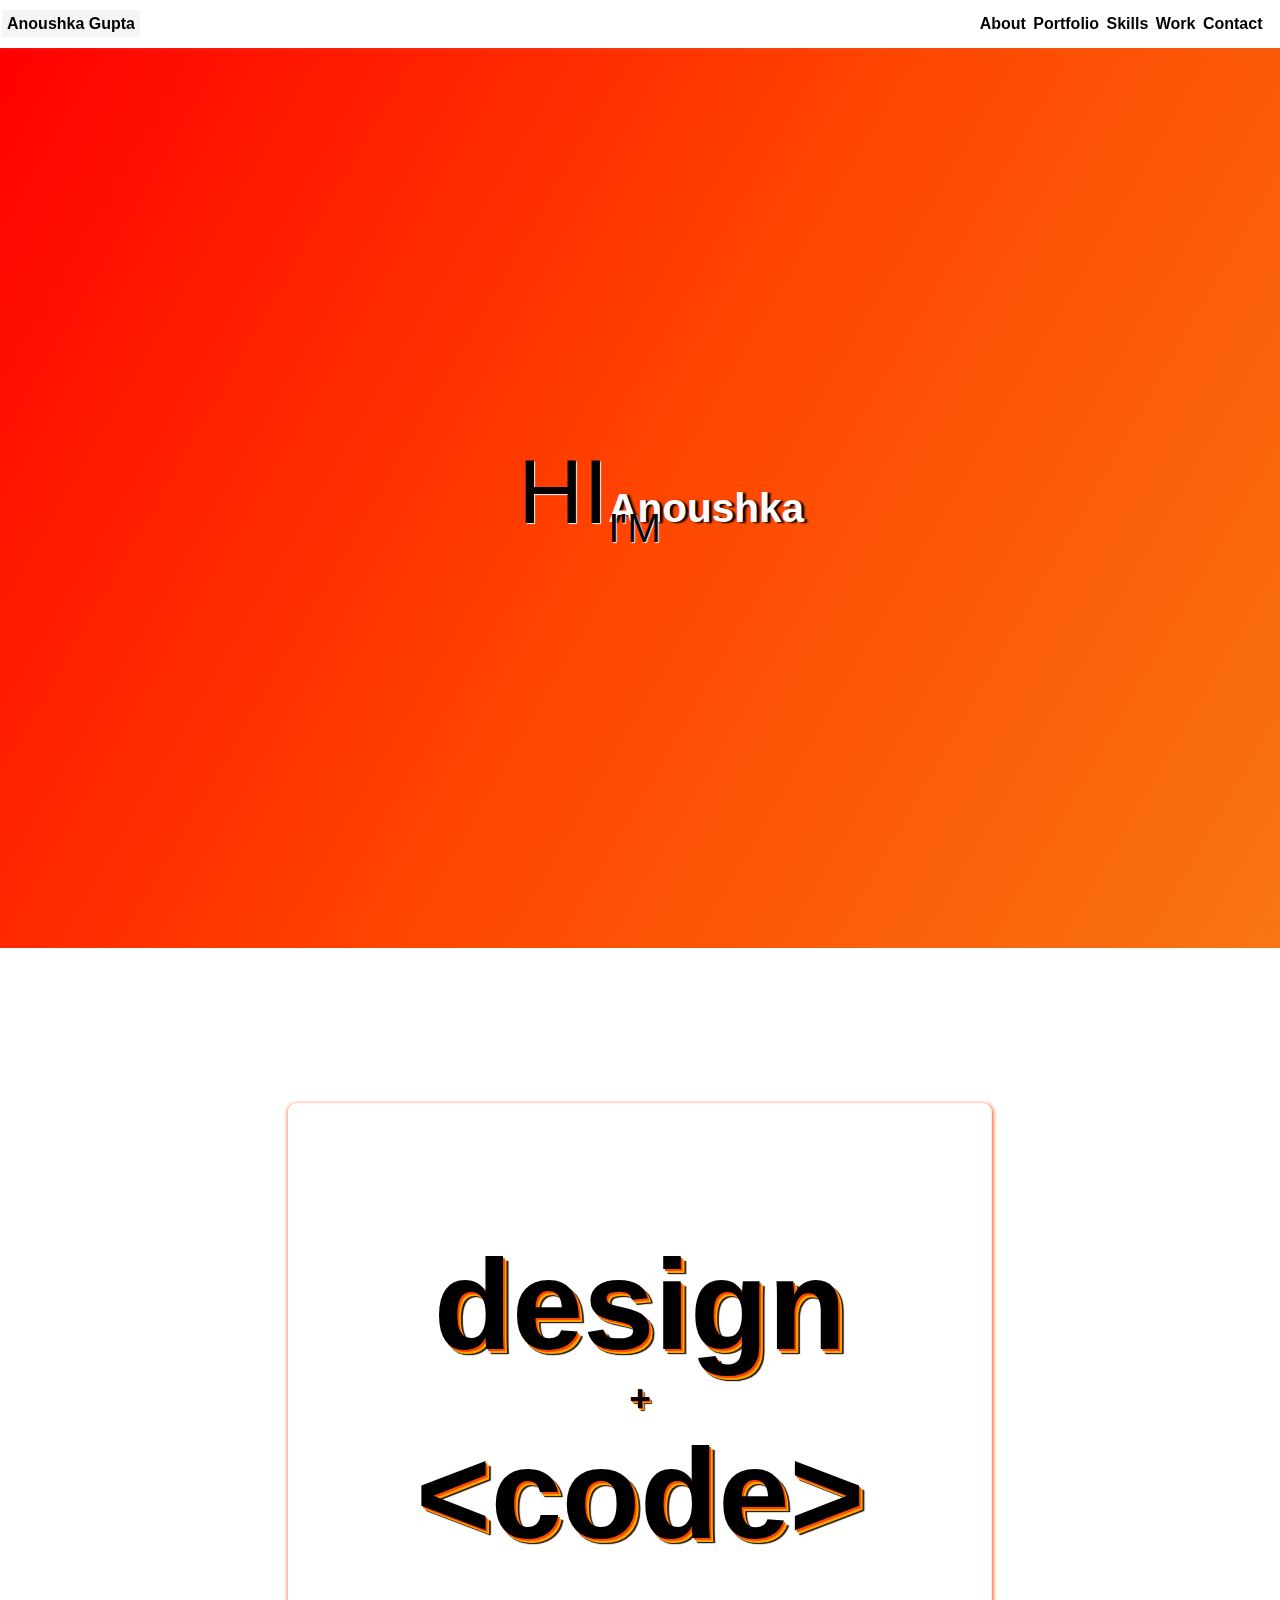
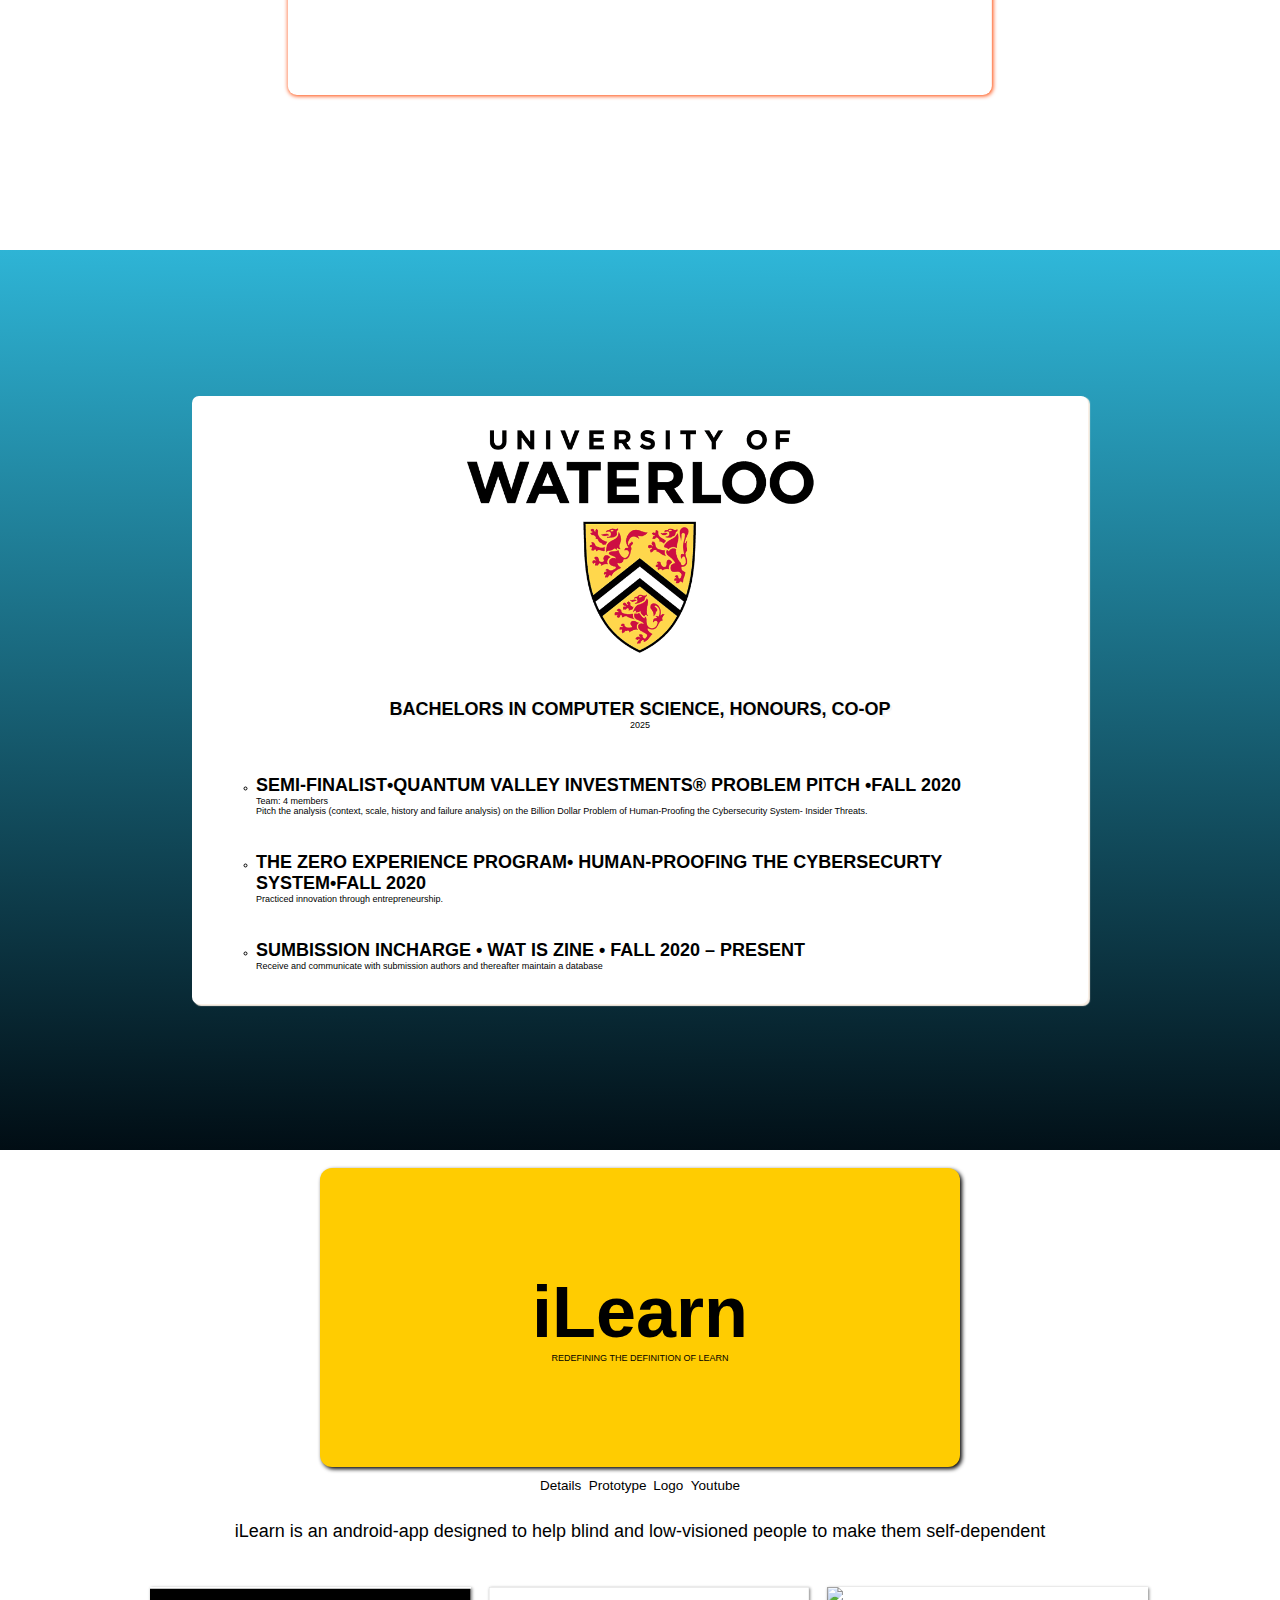
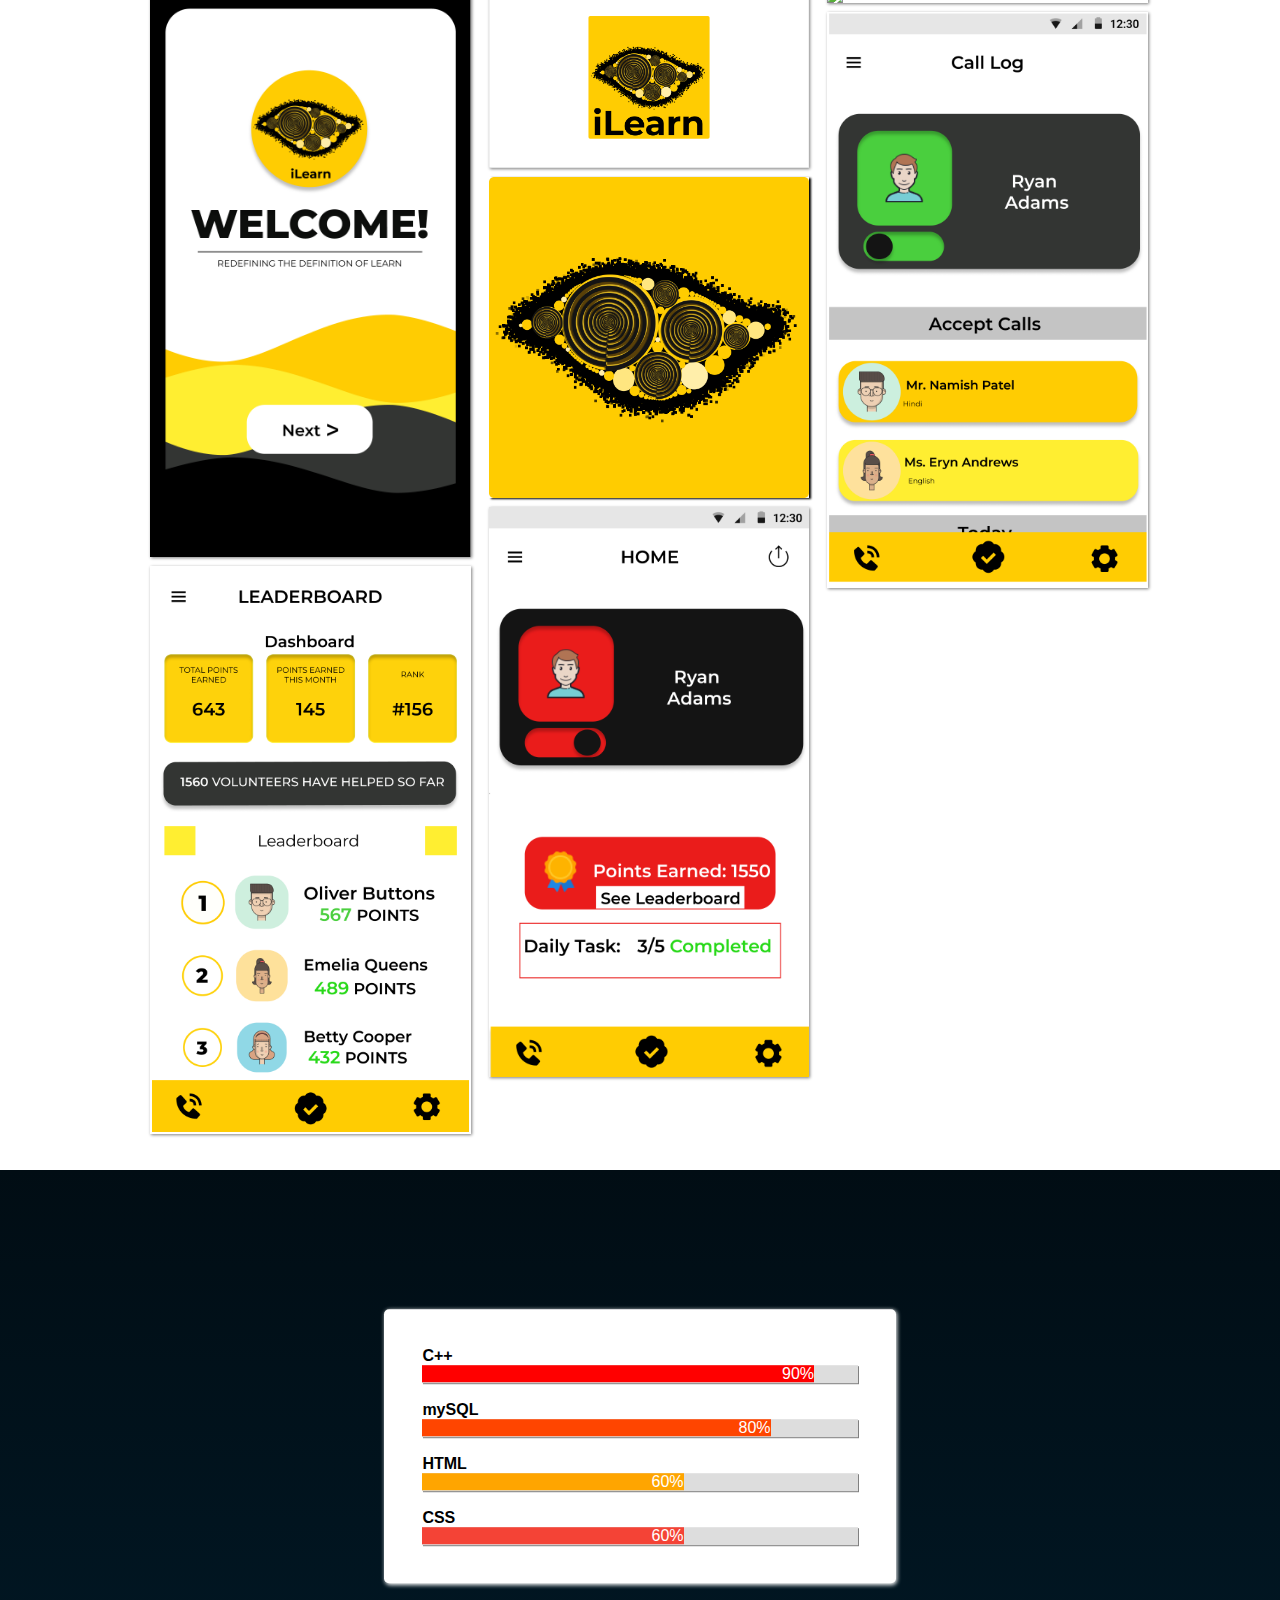
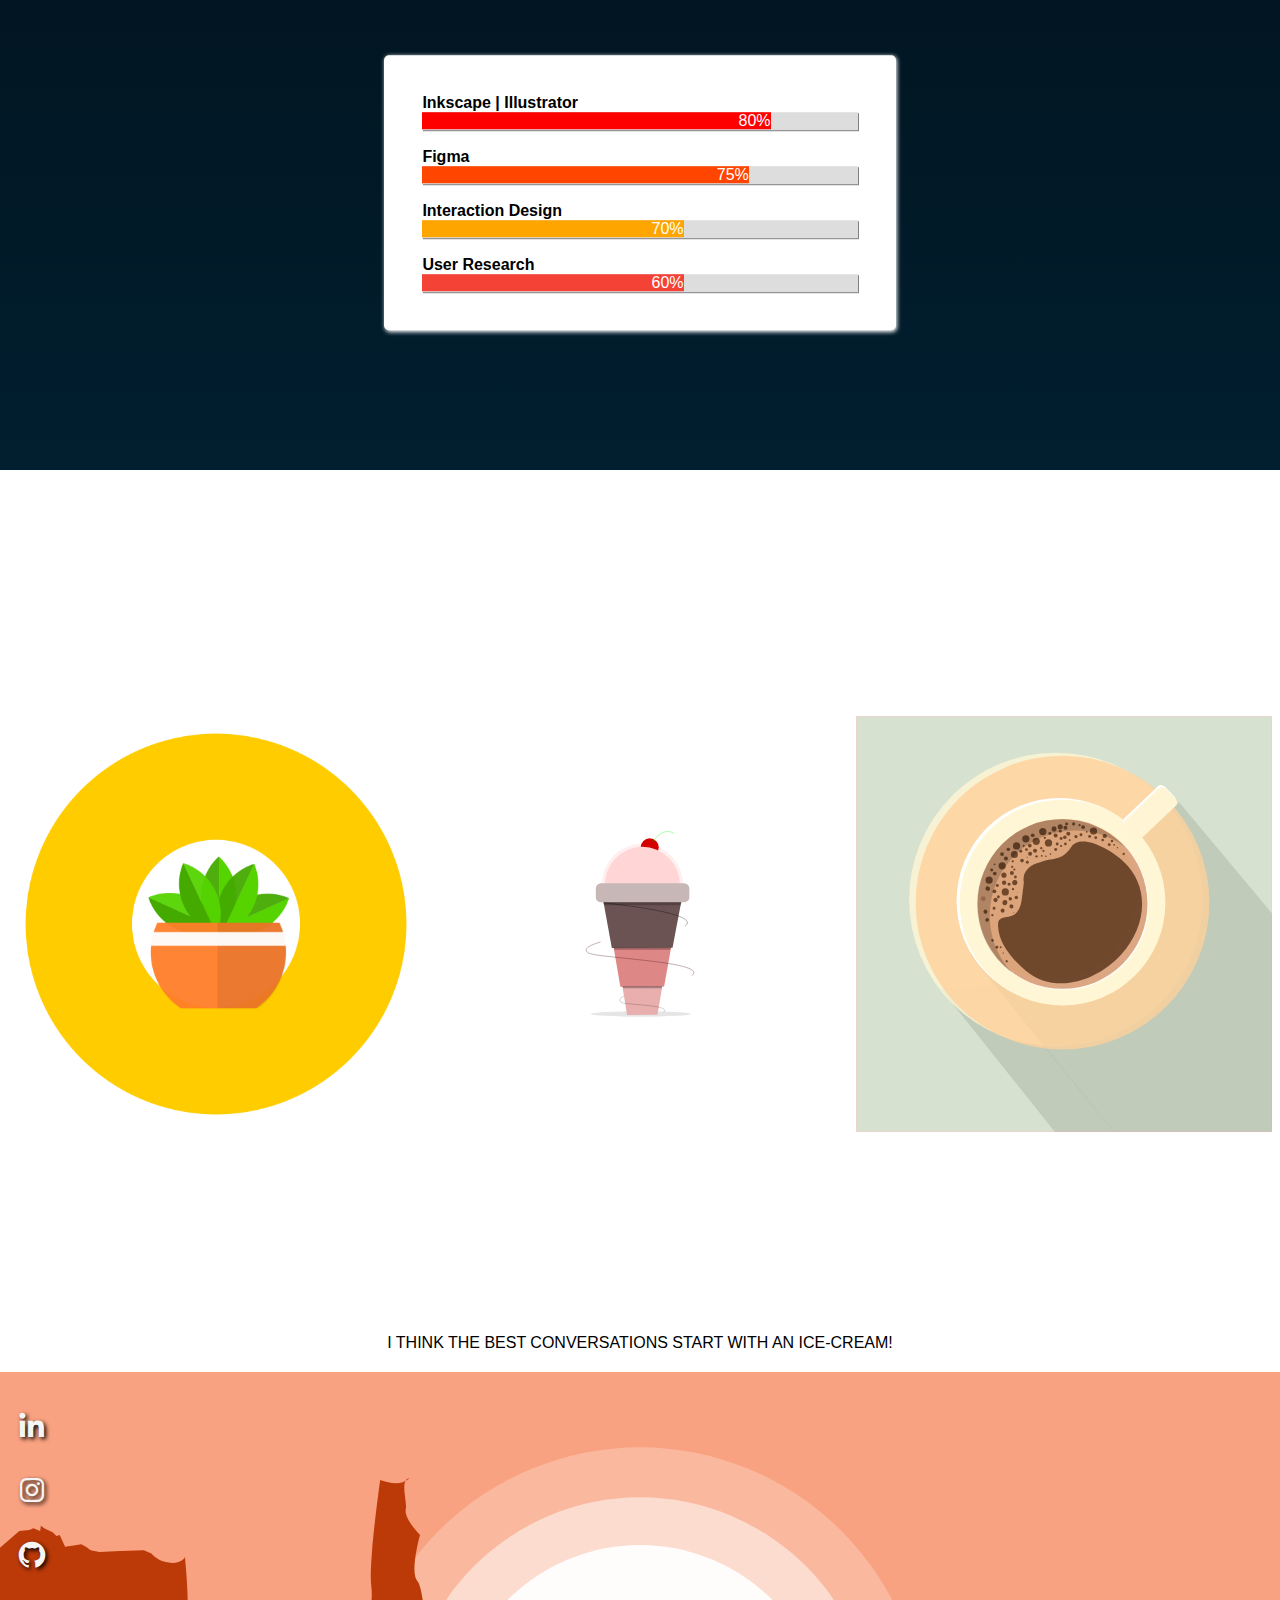
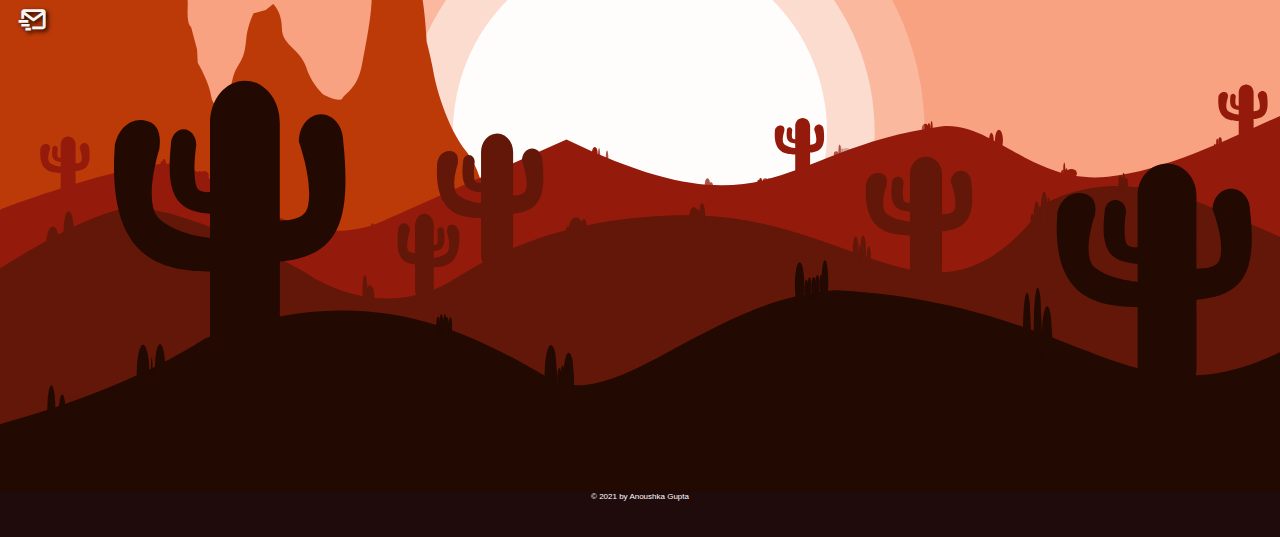
==== index.html @ c2b563d6 "Initial commit" ====
<!DOCTYPE html>
<html lang="en">

<head>
  <meta charset="UTF-8">
  <meta name="viewport" content="width=device-width, initial-scale=1.0">
  <title>Anoushka Gupta</title>
  <link rel="stylesheet" href=
  "style.css">
  <link href='https://cdn.jsdelivr.net/npm/boxicons@2.0.5/css/boxicons.min.css' rel='stylesheet'>
  <link href='https://fonts.googleapis.com/css?family=DM Serif Text' rel='stylesheet'>


</head>

<body>
  <header class="l-header">

    <nav class="nav bd-grid">

      <div>
        <a href="#" class="nav-logo">
          Anoushka Gupta
        </a>
      </div>


      <div class="nav__menu" id="nav-menu">
        <ul class="nav__list">
          <li class="nav__item">
            <a href="" class="nav__link">About</a></li>
          <li class="nav__item">
            <a href="" class="nav__link">Portfolio</a></li>
          <li class="nav__item">
            <a href="" class="nav__link">Skills</a></li>
          <li class="nav__item">
            <a href="" class="nav__link">Work</a></li>
          <li class="nav__item">
            <a href="" class="nav__link">Contact</a></li>
        </ul>
      </div>

      <!-- <div class="nav__toggle" id="nav-toggle">

        <i class='bx bx-menu'></i> 
      </div>-->
    </nav>
  </header>


  <main class="l-main">

    
      <div class="name-screen">
        <div class="blah">
        <div class="my-table">
          <div class="my-cell">
            <span class="large-text">HI</span>
          </div>
          <div class="my-cell">
            <span class="small-text"><b>Anoushka </b></span>
          </div>
          <div>
            <span class="small-text2">I'M</span>
          </div>
        </div>
      </div>
    </div>
   


    <div class="about-me">


      <div class="row">
        <div class="column">
          <h1 class="Design-Code">design </h1>
          <!-- <br>
          <p class="about-dc">Beautiful and Creative Designs</p>-->
        </div>

        <div class="column">
          <h1 class="plus">+</h1>
        </div>

        <div class="column">
          <h1 class="Design-Code"> &lt;code&gt;</h1>
          <!-- <br>
          <p class="about-dc">Clean, Elegant and Effficent Code</p>-->
        </div>
      </div>
    </div>




    <div class="aff">

      <div class="po">


        <div class="column4">
          <img src="images.png" alt="" class="image-logo">
        </div>


        <div id="b1">
          <div class="center">
            <h2 class="center">BACHELORS IN COMPUTER SCIENCE, HONOURS, CO-OP </h2>
            <p class="year">2025</p>
          </div>

          <div class="boxe">

            <ul class="boxes">

              <li class="info">
                <h3 class="bullet">
                  SEMI-FINALIST•QUANTUM VALLEY INVESTMENTS® PROBLEM PITCH •FALL 2020
                </h3>
                Team: 4 members
                <br>
                Pitch the analysis (context, scale, history and failure analysis) on the Billion Dollar Problem of
                Human-Proofing the Cybersecurity System- Insider Threats.
              </li> <br>

              <li class="info">
                <h3 class="bullet">
                  THE ZERO EXPERIENCE PROGRAM• HUMAN-PROOFING THE CYBERSECURTY SYSTEM•FALL 2020
                </h3>
                Practiced innovation through entrepreneurship.
              </li><br>


              <li class="info">
                <h3 class="bullet">
                  SUMBISSION INCHARGE • WAT IS ZINE • FALL 2020 – PRESENT
                </h3>
                Receive and communicate with submission authors and thereafter maintain a database
              </li>

            </ul>
          </div>
        </div>
      </div>
    </div>




    <div class="pofolio">

      <div class="pofolios">


        <div class="ilearn-icon">
          <h1 class="ilearn">iLearn</h1>
          <p class=" tagline">REDEFINING THE DEFINITION OF LEARN</p>
        </div>



        <div class="h-list">


          <ol class="nav__list">
            <li class="nav__items">
              <a href="" class="aa">Details</a>
            </li>
            <li class="nav__items">
              <a href="" class="aa">Prototype </a>
            </li>
            <li class="nav__items">
              <a href="" class="aa">Logo</a> </li>
            <li class="nav__items">
              <a href="" class="aa">Youtube</a> </li>

          </ol>



        </div>





        <div class="hello">

          <div class="description1">
            <p class="description2"> iLearn is an android-app designed to help blind and low-visioned people to make
              them self-dependent</p>
          </div>

        </div>



        <div class="projects">
          
          <div class="row5">
            <div class="column5">
              <img class="image-ilearn" src="Welcome Page.png">



              <img class="image-ilearn" src="Leaderboard.png">

            </div>
            <div class="column5">
              <img class="image-ilearn" src="The Logo.png">
              <img class="image-ilearns" src="isee3.png">
              <img class="image-ilearn" src="Screenshot 2020-12-28 at 2.18.22 PM.png">




            </div>

            <div class="column5">
              <img class="image-ilearn" src="sign-in page.png">
              <img class="image-ilearn" src="Screenshot 2020-12-28 at 2.18.00 PM.png">

            </div>
          </div>
        </div>
      </div>
    </div>
    <!--
          <div class="column2">
            <div class="one">
              <img src="Welcome Page.png" alt="" class="logo1">
            </div>
            <div class="one">
              <img src="Sign-in page.png" alt="" class="logo1">
            </div>
            <div class="one">

              <img src="Screenshot 2020-12-28 at 2.18.22 PM.png" alt="" class="logo1">
            </div>

            <div class="one">
              <img src="Screenshot 2020-12-28 at 2.18.00 PM.png" alt="" class="logo1">
            </div>
            <div class="one">
              <img src="Leaderboard.png" alt="" class="logo1">
            </div>

            <div class="one">
              <img src="sign-in.png" alt="" class="logo1">
            </div>
          </div>






        -->


    <div class="skill">

      <div class="skillls">
      <div class="skils">

        <p><b>C++</b></p>
        <div class="pattern">
        <div class="container">
          <div class="skills html">90%</div>
        </div>
        </div>
<br>
        <p><b>mySQL</b></p>
        <div class="container">
          <div class="skills sql">80%</div>
        </div>
<br>
        <p><b>HTML</b></p>
        <div class="container">
          <div class="skills css">60%</div>
        </div>
<br>
        <p><b>CSS</b></p>
        <div class="container">
          <div class="skills js">60%</div>
        </div>

        
      </div>

<br><br> <br> <br>

      <div class="skils">
        <p><b>Inkscape | Illustrator</b></p>
        <div class="container">
          <div class="skills inkscape">80%</div>
        </div>
<br>
        <p><b>Figma</b></p>
        <div class="container">
          <div class="skills figma">75%</div>
        </div>
<br>
        <p><b>Interaction Design</b></p>
        <div class="container">
          <div class="skills css">70%</div>
        </div>
<br>
        <p><b>User Research</b></p>
        <div class="container">
          <div class="skills js">60%</div>
        </div>

        
      </div>
</div>

    </div>
    

  
    <div class="contact">
      <div class="row10">

        <div class="column10">
          <img class="info2" src="pot.png">
          
          
        </div>
        <div class="column10">
          <img class="info2" src="icecream.svg">
     
          
         
        </div> 
        <div class="column10">
          <img class="info2" src="coffee.svg">
         
    
        
        </div>
        
      </div>

      <div class="ice">
        <p>I THINK THE BEST CONVERSATIONS START WITH AN ICE-CREAM! 
        </p>
      </div>
    </div>
      
   

    <div class="image">
      <img src="Scene.svg" alt="">
      <div class="top-left">
        <ol>
          <li><a href="#" class="home-social-icon"><i class='bx bxl-linkedin'></i></a></li>
          <li><a href="#" class="home-social-icon"><i class='bx bxl-instagram'></i></a></li>
          <li><a href="#" class="home-social-icon"><i class='bx bxl-github'></i></a></li>
          <li><a href="#" class="home-social-icon"><i class='bx bx-mail-send'></i></a></li>
        </ol>
      </div>
      <div class="footer">
        <p>&copy; 2021 by Anoushka Gupta </p>
      </div>
    </div>





    <!--img src="images/Photo on 10-09-20 at 7.28 PM.jpg" width="600px"  style="float:right;border: 12px solid rgb(12,11,66);margin:0px 50px;vertical-align: middle"-->

    <!-- <script src="https://unpkg.com/scrollreveal"></script>
    <script src="script.js"></script>
  
  
  s-->
---- style.css ----
*{
  margin: 0;
  padding: 0;
  
}
:root{
  --header-height: 3rem;
  --font-semi: 600;

}

:root{
  --first-color: white;
  --second-color:rgb(254. 253, 252);
  --third-color: orangered;
  --four-color: black;
  --five-color:  rgb(49, 30, 15);
  --six-color: rgb(31, 10, 2);
  }

  :root{
    --body-font: 'Poppins', sans-serif;
    --big-font-size: 1.75rem;
    --h2-font-size: 1.25rem;
    --image-overlay: 1rem;
    --name-screen: 10vh;
    --small-text: 4.5vh;
    --normal-font-size: 0.5rem;
  }

  @media screen and (min-width: 768px){
    :root{
      --big-font-size: 3.5rem;
      --h2-font-size: 2rem;
      --image-overlay: 3rem;
     
      --normal-font-size: 1rem;
    }
  
  }

  :root{
    --mb-1: 0.5rem;
    --mb-2: 1rem;
    --mb-3: 1.5rem;
    --mb-4: 2rem;
    --mb-5: 2.5rem;
    --mb-6: 3rem;
  }

  :root{
    --z-back:-10;
    --z-normal: 1;
    --z-tooltip: 10;
    --z-fixed: 100;
}

*,::before,::after{
box-sizing: border-box;

}

html{
  scroll-behavior: smooth;
}

body{
  margin-top: var(--header-height);
  font-family:var(--body-font);
  font-size: var(--normal-font-size);
  color: var(--second-color);
 

}

h1,h2,p{
  margin: 0;
}

 ul{
  float: right;
  list-style: none;
  
 }

 ol{
 
  list-style: none;
  
 }

 a{
  text-decoration: none;
  color: #000;
  }
  
  a:hover{
    color: white;
    margin: 2px;
    padding: 2px;
 background-color: whitesmoke;  
 transition: 0.05s;
  }
  

  
  a:visited{
  color:black;
  }

 

#hello {
  margin-top: 2px;
  box-shadow: inset 0px 0px 5px rgba(0,0,0,0.5);

}
 img{
  margin-top: 2px;
   max-width: 100%;
   height: auto;
   display: block;
   

   }
   
   a.nav-logo{
     margin: 2px;
     padding: 5px;
    
    background-color: whitesmoke;
    }

   

   
  
.l-header{
    width: 100%;
    position: fixed;
    top: 0;
    left: 0;
    z-index: var(--z-fixed);
    background-color: #ffffff;
    box-shadow: 0 1px 4px rgba(146,161,176,0.15);
  }

.navbd-grid{
  max-width: 1024px;
  display: grid ;
  grid-template-columns: 100%;
  grid-column-gap: 2rem;
  width: calc(100% - 2rem);
  margin-left: var(--mb-2);
  margin-right: var(--mb-2);
}


.nav{
  margin-right: var(--mb-2);
  height: var(--header-height);
  display: flex;
  justify-content: space-between;
  align-items: center;
  font-weight: var(--font-semi);
  
}

.nav__item{
  
  display: inline;
  margin: 0 1.5px;
 }

   .section-title{
     position:relative;
     font-size: var(--h2-font-size);
     color: var(--first-color);
     margin-top: var(--mb-2);
     margin-bottom: var(--mb-4);
     text-align: center;
   }

   .section-title::after{
     position: absolute;
     content: "";
     width: 64px;
     height: 0.18rem;
     left: 0;
     right: 0;
     margin: auto;
     top: 2rem;
     background-color: var(--first-color);
   }

.section{
     padding-top: 3rem;
     padding-bottom: 2rem;
}

.image{
  position: relative;
  text-align: center;
  font-size: var(--big-font-size);
  color: white;
}

.home-data{
  position: absolute;
  top: 75%;
  left: 50%;
  transform: translate(-50%, -50%);
}



.home-title-color{

  color:white ;
}

h1.home-title{
  font-size: var(--image-overlay);
  text-shadow: 2px 2px 4px  black;
}

.home-social-icon{
  display: block;

}

i{
  font-size: var(--h2-font-size);
  color: whitesmoke;
  text-shadow: 2px 2px 4px black;
}

.top-left{
  position: absolute;
  top: 2%;
  left: 16px;
}

.name-screen{
  position: relative;
  margin-top: var(--header-height);
  background-color: var(--third-color);
  max-width: 100%;
  height: 100vh;
vertical-align: center; 


background-image: linear-gradient(250DEG,WHITE, RED,orangered,ORANGE, orangered RED,white);
background-image: linear-gradient(120deg,red,#FF4500, #F87512);




}





@media screen and (min-width: 768px){
  .my-table {
    
    display: table;
    position: absolute;
    top: 50%;
    left: 44vw;
    transform: translate(-50%,-50%);
  }
}
  
  


  .my-cell {
    display: table-cell;
  
  }
  
  .large-text {
    
    position: relative;
    font-size: var(--name-screen);
    line-height:5vh;
    color: black;
    text-shadow: 1px 1px 1px  whitesmoke;


  }
  
  .small-text {
    position: absolute;
    font-size: var(--small-text);
     line-height: 8.6vh;
     vertical-align: text-bottom;
     font-weight: bold ;
     color:var(--first-color);
     text-shadow: 3px 1px 2px  black;
    

  }

  .small-text2 {
    position: absolute;
    font-size: var(--small-text);
     line-height: 1.176vh;
     vertical-align: text-top;
     font-weight: lighter;
     text-shadow: 1px 1px 1px  whitesmoke;

  }

  @media screen and (max-width: 768px){
    .my-table {
    
      display: table;
     position: absolute;
     top: 45%;
     left: 34vw;
     transform: translate(-50%,-50%);
   
    }
 }

 
@media screen and (max-height: 414px ){
  .blah{
    width: max-content;
    height: max-content;
    border: 1px solid black;
 
    background-color: orchid;
  }
  .my-table {
    
  
    display: table;
   
  }
}





.about-me{
  position: relative;
  margin-top: 1px;
  
  max-width: 100%;
  height: 100vh;
  
  
}
 .row{
   position: absolute;
   top: 50%;
  left: 50%;
  transform: translate(-50%, -50%);
  background-color: white;
  padding: 10vw;
  box-shadow: 1px 1px 4px orangered;
    border-radius: 9px;
  }
    
.Design-Code{
  color: black;
  text-align: center;
  font-weight: bold;
  font-size: 10vw;
  text-shadow: 0.2vh 0.2vh 0px  orangered,
  0.4vh 0.4vh 0px orange,
  0.6vh 0.6vh 1px rgb(49, 30, 15), 0.5vh 0.5vh 1px #010D14;
}
h1.plus{
  font-size: 4vh;
  text-align: center;
  font-weight: bold;
  text-shadow: 0.1vh 0.1vh 0px  #ff4500,
  0.2vh 0.2vh 0px orange,
  0.3vh 0.3vh 1px rgb(49, 30, 15), 0 0 0px darkblue;
}

@media screen and (max-width: 768px){
  h1.plus{
    text-align: right; 
  }
}


.pofolio {


  margin: 2vh auto;
  background-color:var(--second-color);
  max-width: 100%;
  
  
}


@media screen and (max-width: 768px){
  
    .pofolio {
     
     
      margin: 2vh auto;
      background-color:var(--second-color);
      max-width: 100%;
     
      
    }
  
   
  .pofolios{
    margin: 3vh 0;
  }
}



  .ilearn-icon{

   position: relative;
   width:50%;
   margin-top: 1vh;
   border: 0.5px double transparent;
   background-color:#FFCC01;
   padding: 6vh 4vw;
   box-shadow: 1px 1px 4px black;
    border-radius: 3px;
    left: 50%;
    transform: translate(-50%);
  }

  
.ilearn {
  
 text-align: center;
 font-size: 8vh;
}

p.tagline{

 font-size: 1vh;
  text-align: center;
}


.detail{
 width: 70%;
 margin-left: auto;
 margin-right: auto;
}

.one{

margin: 2px;
}

.column2:after {
  content: "";
  display: table;
  clear: both;
}

.column2{
  
  
 margin-left: 33vw;
 margin-right: 33vw;
  

}
.description1{

 width: 70%;
 margin: 1.5vh auto;
 justify-content: center;
 align-content: center;
}
p.description2{
  
  margin: 1.5vh auto;
  text-align: center;
  font-size: 2vh;
}
@media screen and (min-width: 600px){
  .ilearn-icon{
  position: relative;
  width:50%;
  margin-top: 2vh;
  border: 0.5px double transparent;
  background-color:#FFCC01;
  padding: 8vw;
  box-shadow: 2px 2px 4px black;
   border-radius: 12px;
   left: 50%;
   transform: translate(-50%);
}}




details{
 
  background-color: #141414;
  border-radius: 1px;
  text-align: center;
padding: 5px; 
}

a.aa:hover{
  font-size: 1.5vh;
  color: white;
  background-color: black;
  font-weight: lighter;
}
a.aa{
  font-size: 1.5vh;
  color: black;
  background-color: white;
}





.nav__items{
display: inline;
    margin: 0 1.5px;
    min-width: 696px;
    list-style: none;
    padding-top: 20px;
}

.h-list{
  display: table;
  margin: 1vh auto;
}

.column2{
  display: flex;
  margin: 0 2vh;
  margin: 0 vw;
}
.one{
  flex: 50%;
 
}


img.logo1{
width:40vw;
box-shadow: 1px 1px 1px rgb(180, 178, 178);
margin: 0 4px;

}



.aff{
  position: relative;
  margin-top: 1px;
  background-color: lightsalmon;
  max-width: 100%;
  height: 100vh;
  background-image: linear-gradient(1deg,#010D14, #2FB8DA);
  
}


.po{
 
 padding: 0.5vw 0;
  position: absolute;
  margin: auto;
  height: 70vh;
  width: 80vw;
  margin:  auto auto;
background-color: white;
  left: 50%;
  top: 50%;
  border-radius: 7px;
  transform: translate(-50%, -50%);
  box-shadow: 2px 2px 1px linen;
  }


@media screen and (max-height: 414px){

.po{
  padding: 0.5vw 0;
  position: absolute;
  height: fit-content;
  width: fit-content;
  margin:  auto auto;
background-color: white;
  left: 50%;
  top: 50%;
  border-radius: 7px;
  transform: translate(-50%, -50%);
  box-shadow: 2px 2px 1px linen;
  }
}

.column3 {

  margin: 0 auto;
  width: 50%;
  padding: 2px;
  
  text-align: center;
  font-size: 25px;
  cursor: pointer;
  color: white;
}

@media screen and (max-width: 875px){

 
  .po{
 
    padding: 0.5vw 0;
     position: absolute;
     height: max-content;
     width: 80vw;
     margin: auto;
   background-color: white;
     left: 50%;
     top: 50%;
     border-radius: 2px;
     transform: translate(-50%, -50%);
     box-shadow: 1px 1px 0px linen;
     }

  img.image-logo{
  
   width: 90%;
  border-radius: 2px;
  
  }
  div.center{
    text-align: center;
    margin: 0 auto;
  }

  ul.boxes{
    list-style: circle;
    margin: 0vh auto;
    
  }
  .column3 {

    width: 70vw;
    height: auto;
    margin: 0 auto;
 
    padding: 2px;
    text-align: center;
    font-size: 25px;
    color: white;
    left: 50%;
    
  }
}

@media screen and (min-width: 1000px){

  .po{
    padding: 0.5vw 0;
    position: absolute;
    width: 70vw;
    height: auto;
    
    margin:  auto auto;
  background-color: white;
    left: 50%;
    top: 50%;
    border-radius: 7px;
    transform: translate(-50%, -50%);
    box-shadow: 2px 2px 1px linen;
    }
  }
  .column4{

    display: block;
    margin: auto;
  }
  
 
 
img.image-logo{
  display:block;
  margin: auto;
  max-width: 90vw;
border-radius: 2px;

}
div.center{
  text-align: center;
  margin: 2vh 0;
}

h2.center{
  font-weight: bolder;
  text-align: center;
  font-size: 2vh;
  text-shadow: 2px 2px 0px  whitesmoke;
  }

p.year{
font-size: 1vh;

}


h3.bullet{
  font-size: 2vh;
}


/* Closable button inside the image */
.closebtn {
  float: right;
  color: white;
  font-size: 35px;
  cursor: pointer;
  background-color: black;
border: 3px solid black;
border-radius: 9px;
}
div.boxe{
  overflow:scroll;
}
ul.boxes{
  list-style: circle;
  margin: 2vh 5vw;
  
}

li.info{
  margin: 1vh auto;
  font-size: 1vh ;
}


@media screen and (min-width: 768px){
  li.info{
    margin: 1vh auto;
    font-size: 1vh ;
  }

  img.image-logo{
    display:block;
    margin: auto;
    max-width: 40vw;
  border-radius: 1px;
 
  }

  p.year{

    font-size: 1vh;
    
    }
    
    
    h3.bullet{
      font-size: 2vh;
    }
}

@media screen and (max-height:415px){

  .po{
    
    position: absolute;
   
    margin:  auto auto;
  background-color: white;
    left: 50%;
    top: 50%;
    border-radius: 7px;
    transform: translate(-50%, -50%);
    box-shadow: 2px 2px 1px linen;
    }

    img.image-logo{
      
      
     width: 30vw;
    border-radius: 2px;
    
    }
   
  }
  


.projects{
  width: 80%;
  height: auto;
  margin: 0 auto;

  text-align: center;
  
 
 }
 
 .row5 {
  


 
   display: flex;
   flex-wrap: wrap;
   padding: 0 4px;
   width: 80vw;
  
 }
 
 /* Create four equal columns that sits next to each other */
 .column5{
   
   flex: 33.33%;
  padding: 1vh;
   
 }
 
 .column5 img {
   margin-top: 8px;
   vertical-align: middle;
   width: 100%;
  margin: 1vh 1vh;
  box-shadow: 1px 1px 3px grey;

  
 }
 
 @media screen and (max-width: 800px) {
   .column {
     flex: 50%;
     max-width: 50%;
   }
 }
 
 /* Responsive layout - makes the two columns stack on top of each other instead of next to each other 
 @media screen and (max-width: 600px) {
   .column {
     flex: 100%;
     max-width: 100%;
   }
 }
 */
 img.image-ilearns{
   box-shadow: 2px 1px 2px black;
 }

 .skill{
   position: relative;
  max-width: 100%;
  height: 100vh;
 background-image: linear-gradient( #010D14,  #011f30 );
  background-color: #010D14;
 }

 /* Make sure that padding behaves as expected */

.skillls{
  position: absolute;
  left: 50%;
  top: 50%;
  transform: translate(-50%, -50%);
 
}

.skils{
  margin: auto auto;
  width: 70vw;
  
  background-color: white;
  box-shadow: 1px 1px 4px white;
  padding: 5vw;
  border-radius: 2px;
}


@media screen and (min-width: 768px){
  .skils{
    margin: auto auto;
    width: 40vw;
    
    background-color: white;
    box-shadow: 1px 1px 4px white;
    padding: 3vw;
    border-radius: 5px;
  }
}
/* Container for skill bars */
.container {
  width: 100%; /* Full width */
  height: 2vh;
  background-color: #ddd; /* Grey background */
  box-shadow: 1px 1px 0px grey;
}

.skills {
  text-align: right; /* Right-align text */

  color: white; /* White text color */
  height: 1.9vh;
}


.html {width: 90%; background-color: red;} 
/* Green */
.css {width: 60%; background-color: orange;} 
/* Blue */
.js {width: 60%; background-color: #f44336;} 
/* Red */
.sql {width: 80%; background-color: orangered;} 
/* Dark Grey */


.inkscape {width: 80%; background-color: red;} /* Green */
.intera {width: 60%; background-color: orange;} /* Blue */
.figma {width: 60%; background-color: #f44336;} /* Red */
.figma{width: 75%; background-color: orangered;} /* Dark Grey */

.contact{
  position: relative;
  width: 100%;
  height: 100vh;
 
}

 
 
 
 .row10 {
   position: absolute;
   display: flex;
   flex-wrap: wrap;
   padding: 0 4px;
top: 50%;
transform: translateY(-50%);
 }
 
 /* Create four equal columns that sits next to each other */
 .column10 {
   flex: 33.33%;
   max-width: 33.33%;
   padding: 0 4px;
 }
 
 .column10 img {
   margin-top: 8px;
   vertical-align: middle;
   width: 100%;
 }
 
 @media screen and (max-width: 768px){
   .row10{
     position: absolute;
     
     display: block;
     top: 50%;
     left: 50%;
     transform: translate(-50%, -50%);
   }
   .column10 {
   max-width: 80vw;
  }
  
  .column10 img {
    margin-top: 8px;
    vertical-align: middle;
    width: 100%;
  }
   
 }
 
.ice{
position: absolute;

left: 50%;
transform: translateX(-50%);
bottom: 2%;
}

.ice p{
  text-align: center;
}

.footer {
 
  left: 0;
  bottom: 0;
  width: 100%;
  height: 5vh;
  background-color:rgb(31, 10, 12);
  color: white;
  text-align: center;
  font-size: var(--mb-1);
}
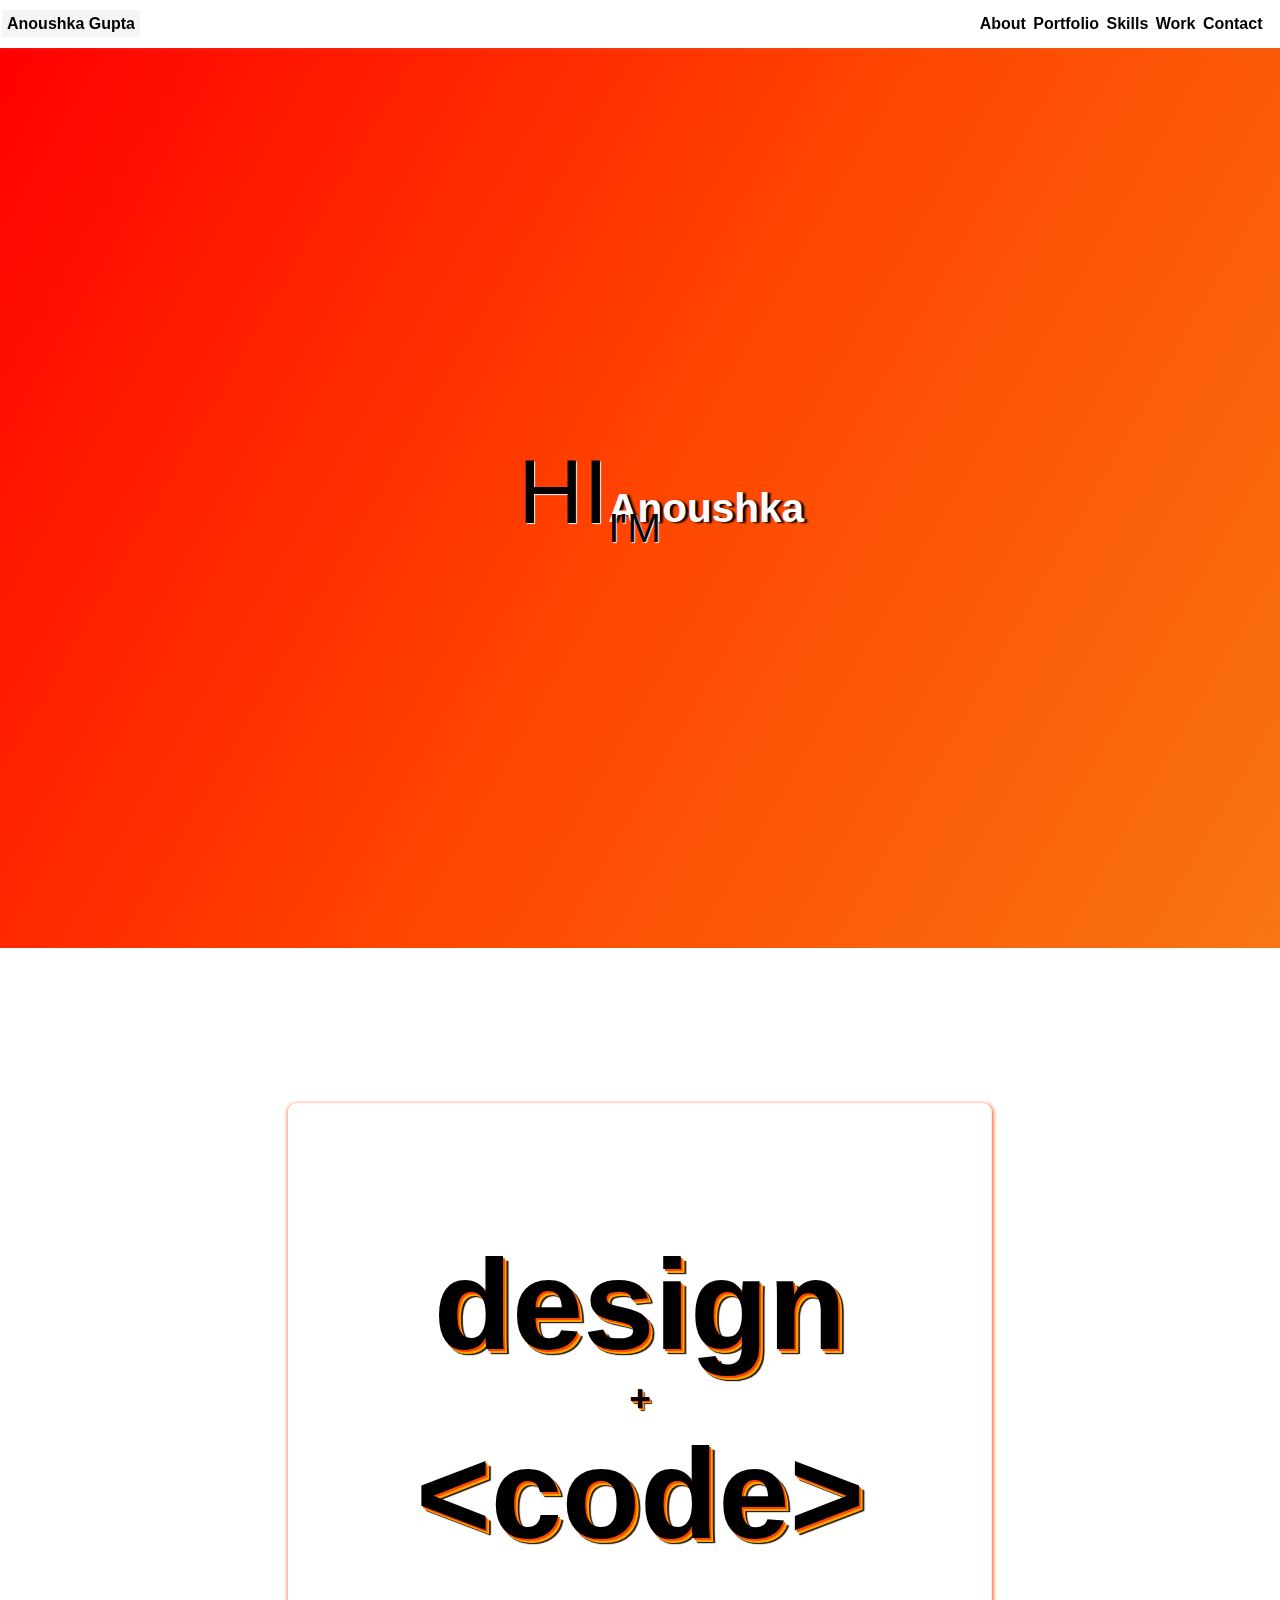
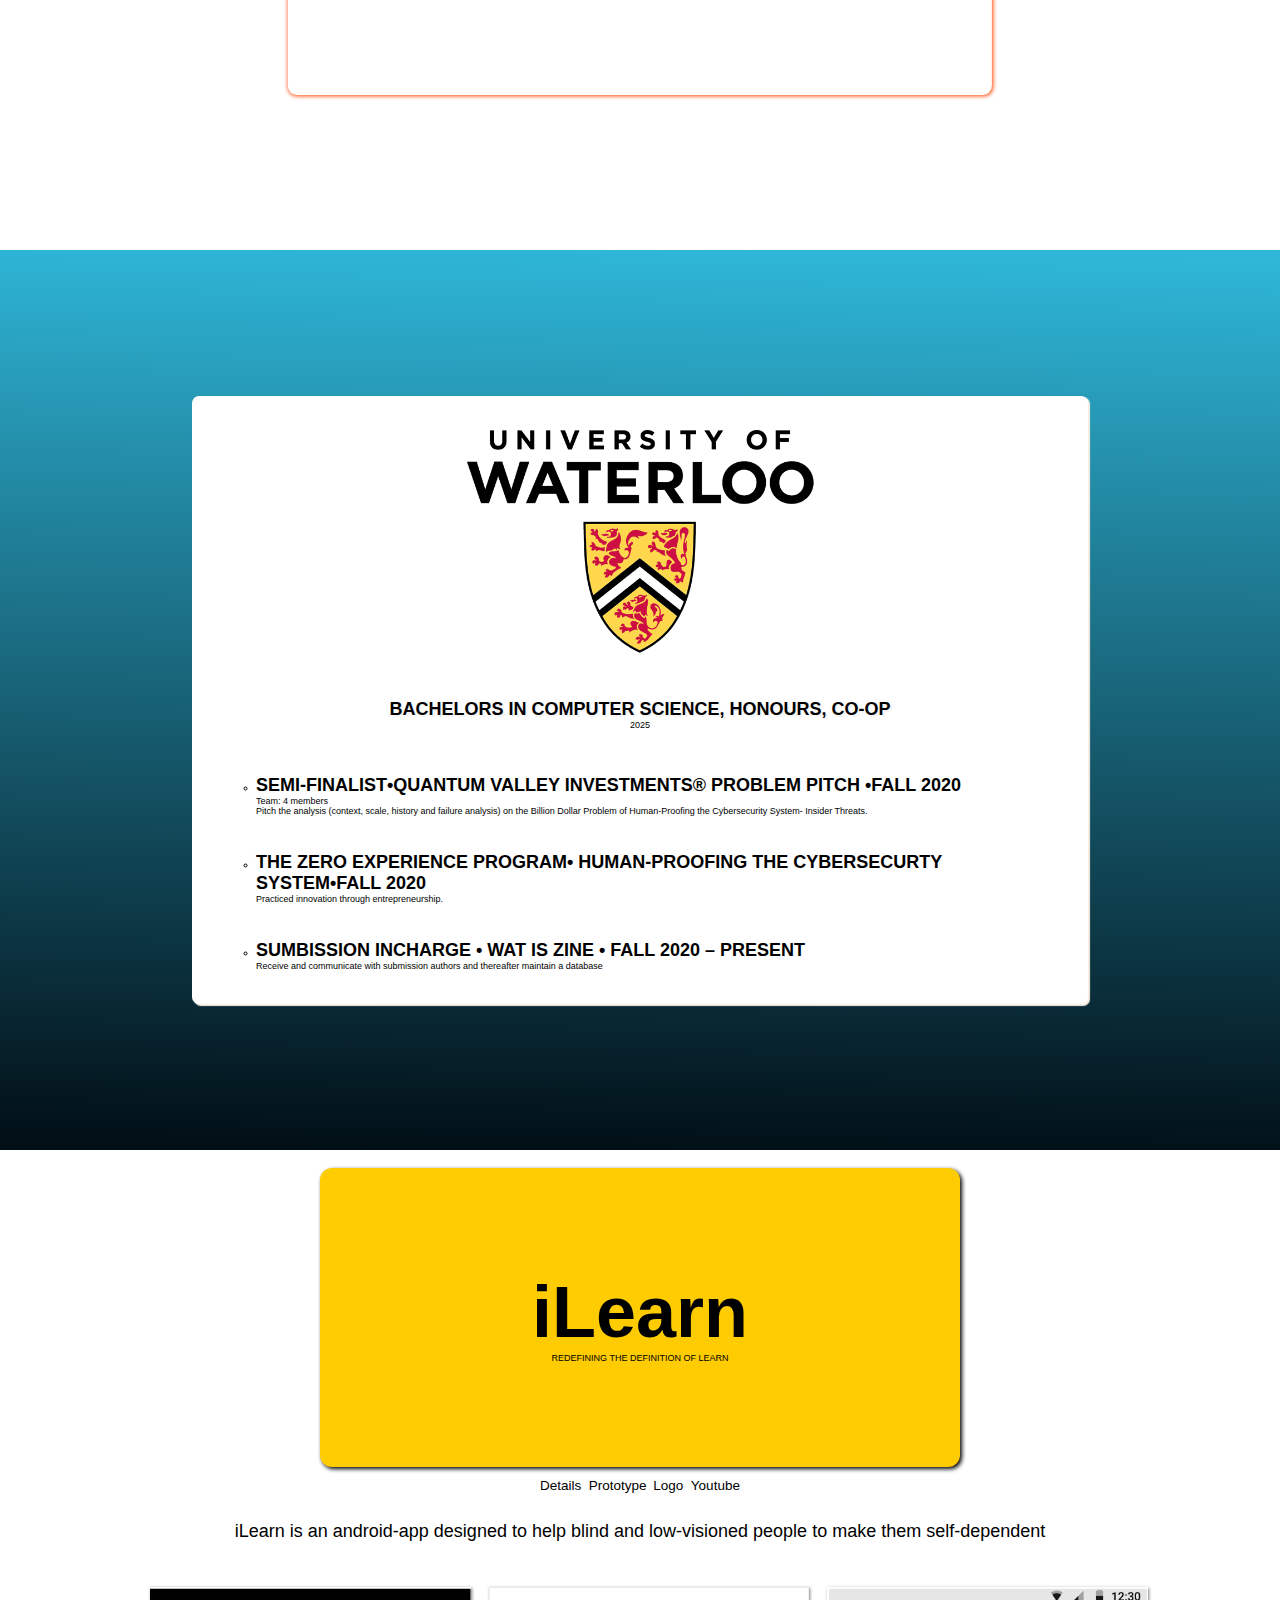
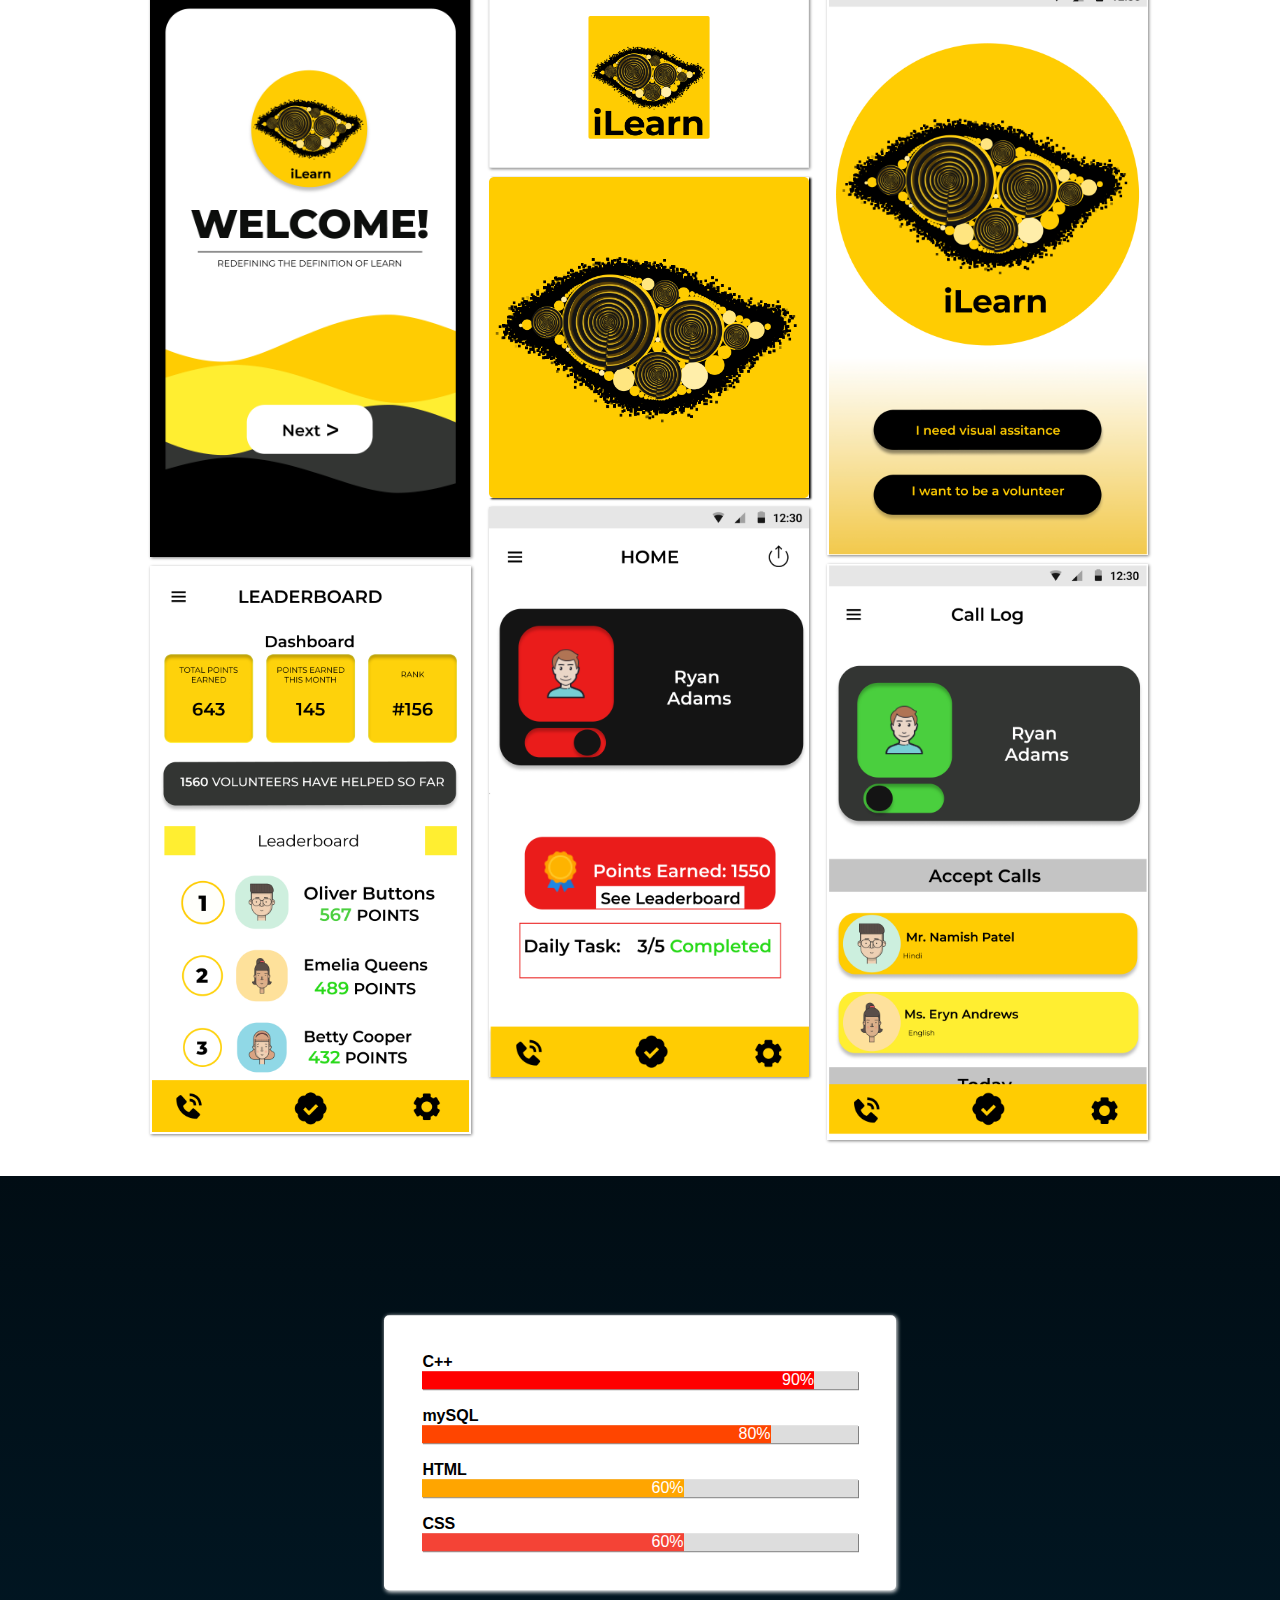
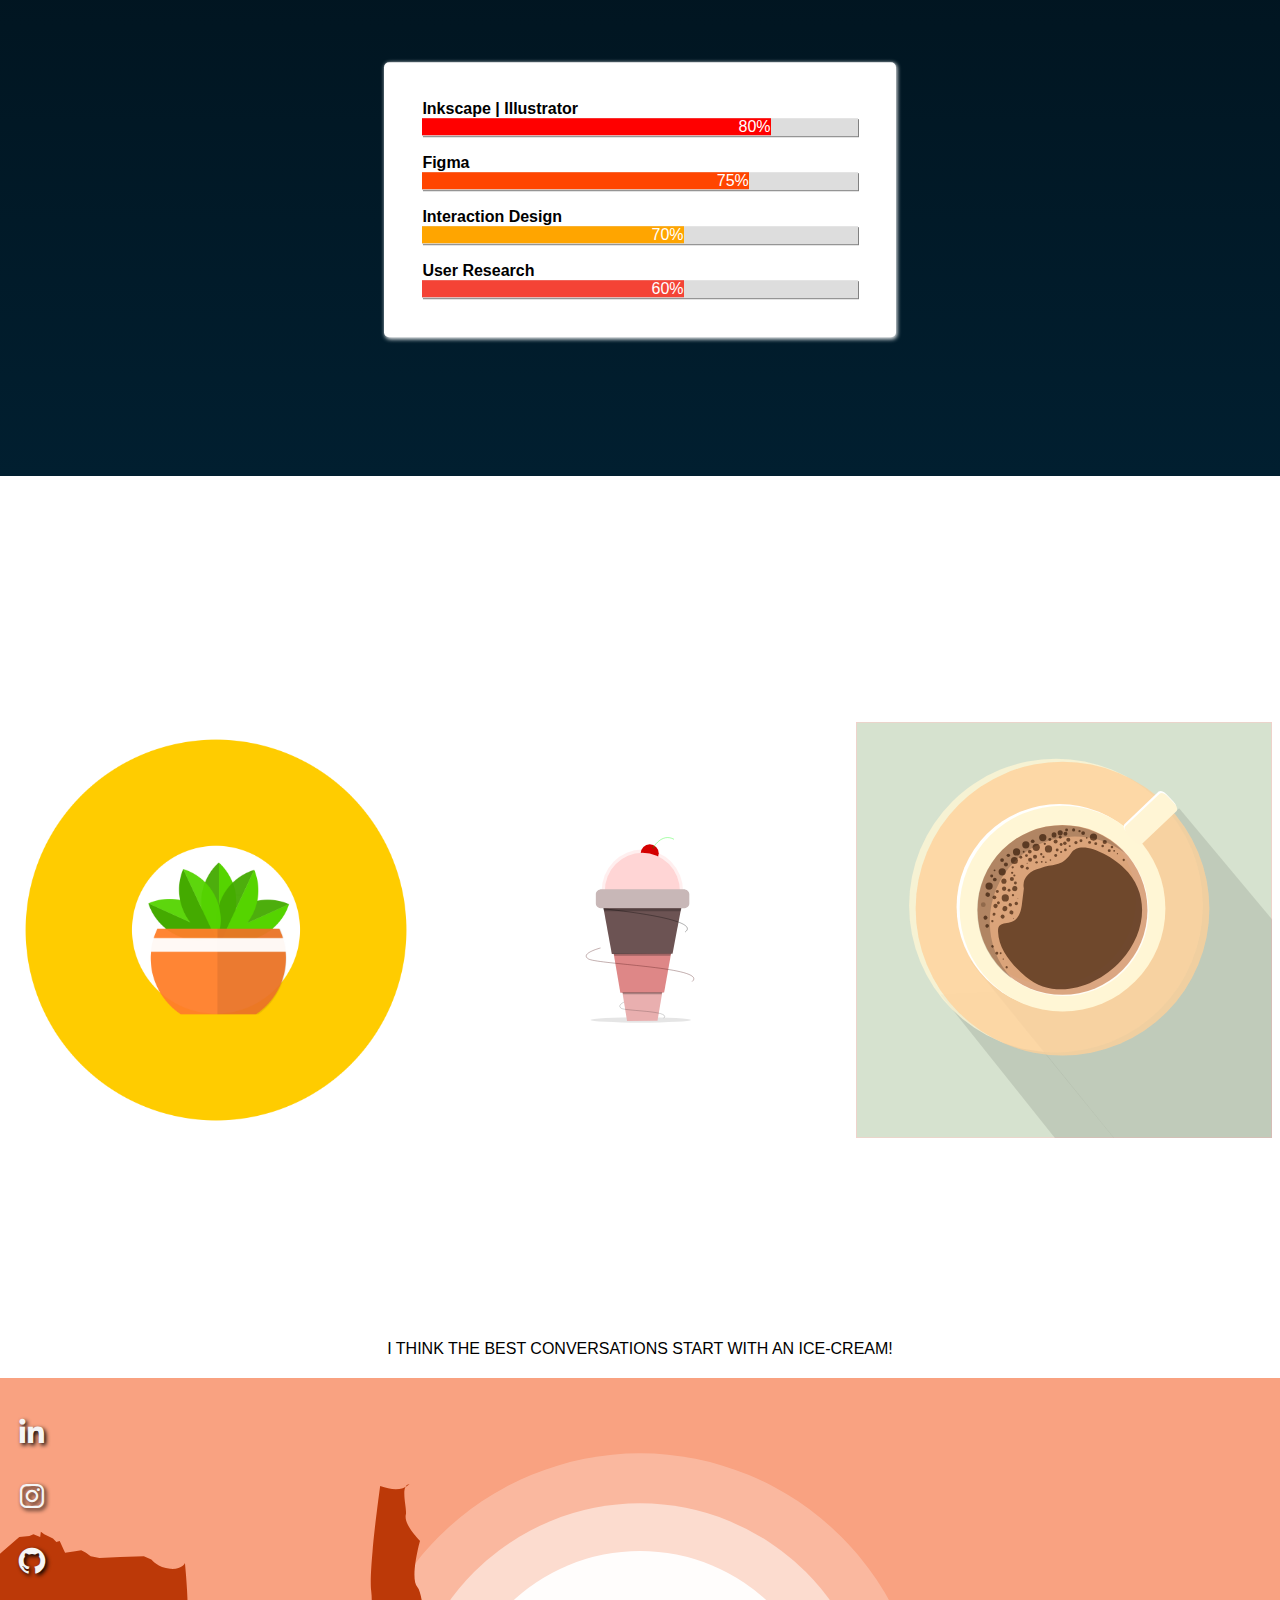
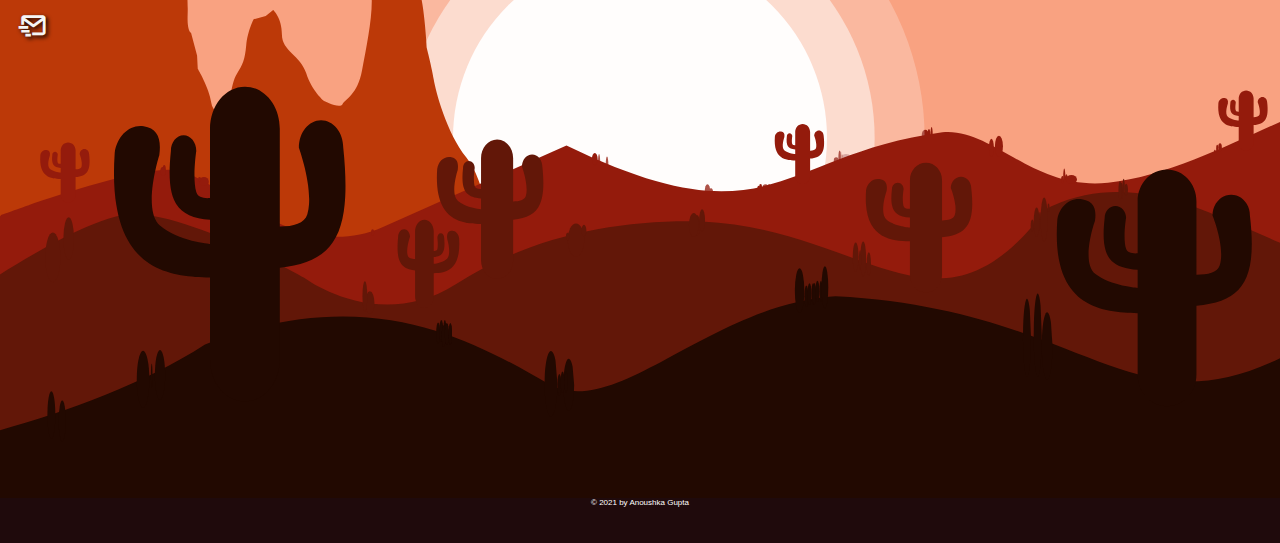
==== commit 3acfd9dc: "Change in case" ====
--- a/index.html
+++ b/index.html
@@ -218,7 +218,7 @@
             </div>
 
             <div class="column5">
-              <img class="image-ilearn" src="sign-in page.png">
+              <img class="image-ilearn" src="Sign-in page.png">
               <img class="image-ilearn" src="Screenshot 2020-12-28 at 2.18.00 PM.png">
 
             </div>
